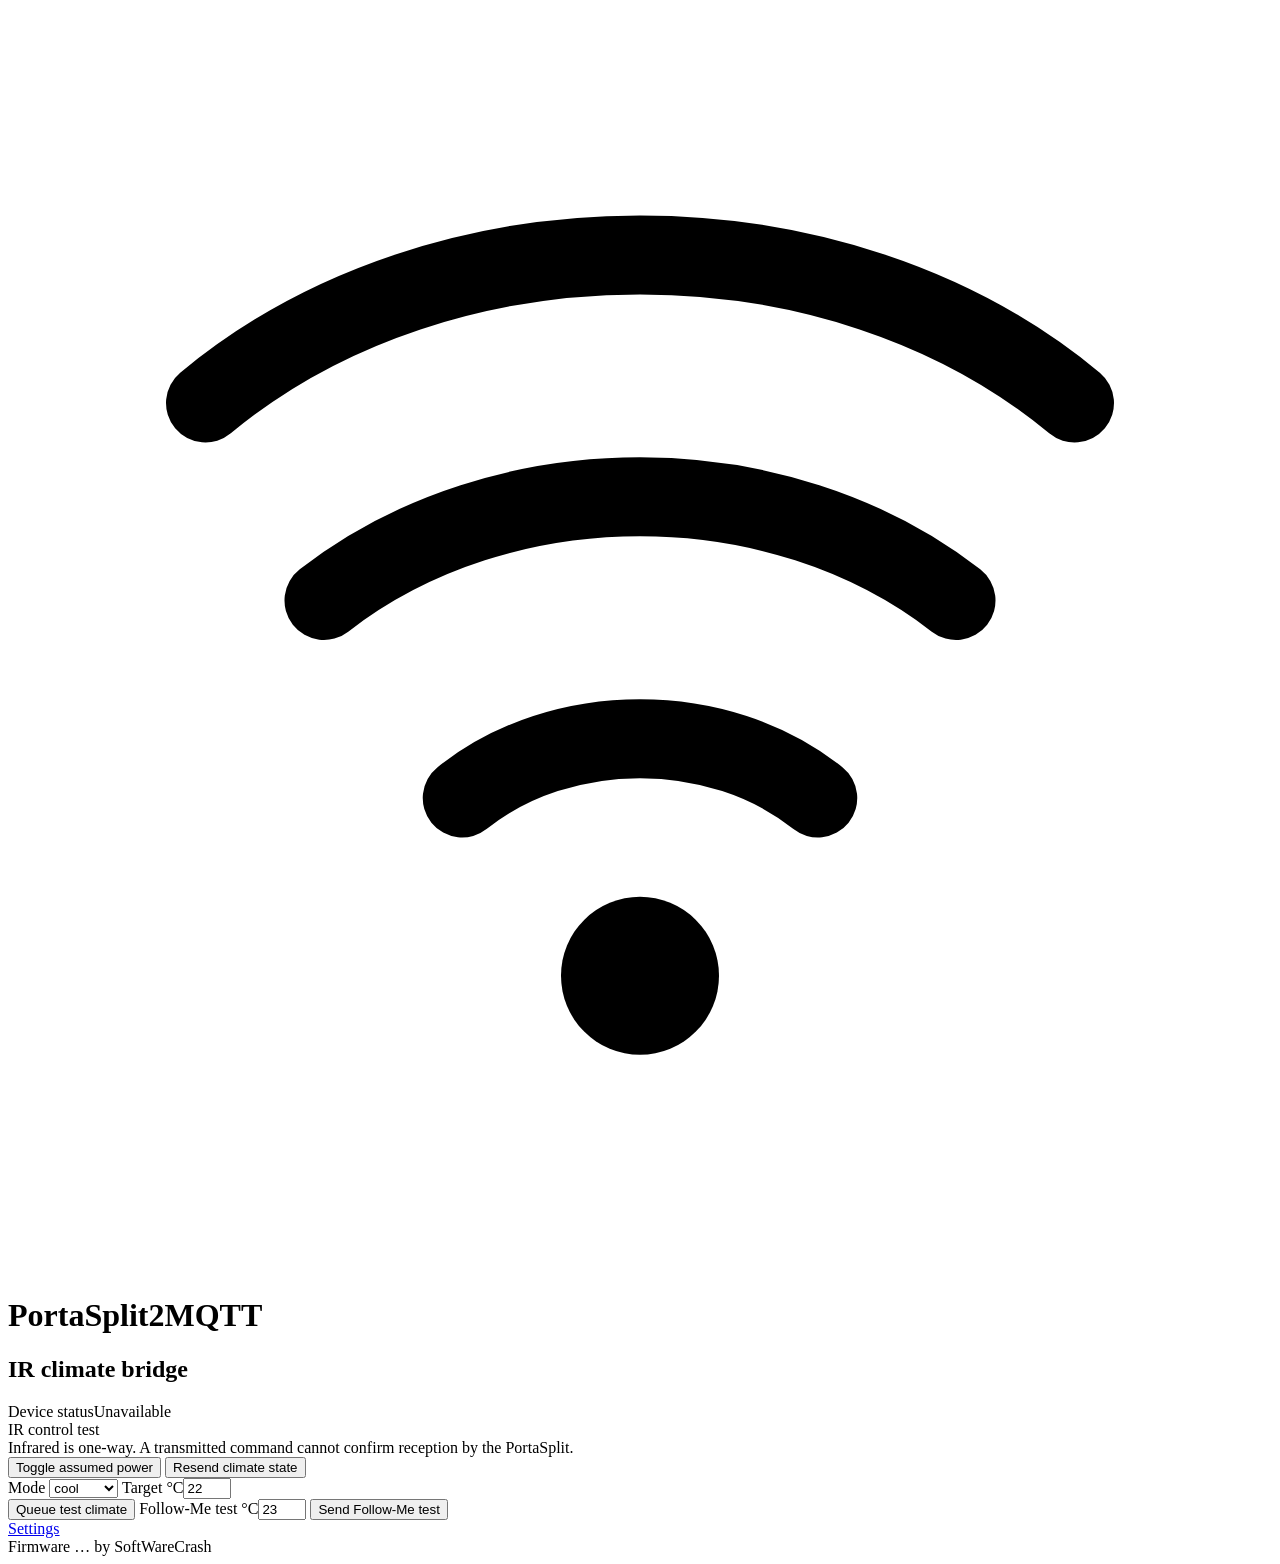
==== web/index.html @ 3bab9e49 "initial" ====
<!doctype html>
<html lang="en">
<head>
  <meta charset="utf-8">
  <meta name="viewport" content="width=device-width,initial-scale=1">
  <title>PortaSplit2MQTT</title>
  <link rel="stylesheet" href="/style.css">
</head>
<body>
  <div class="container">
    <div class="header">
      <svg class="logo" viewBox="0 0 64 64" aria-hidden="true">
        <path fill="none" stroke="currentColor" stroke-width="4" stroke-linecap="round"
              d="M10 20c12-10 32-10 44 0M16 30c9-7 23-7 32 0M23 40c5-4 13-4 18 0"/>
        <circle cx="32" cy="49" r="4" fill="currentColor"/>
      </svg>
      <div><h1>PortaSplit2MQTT</h1><h2>IR climate bridge</h2></div>
    </div>

    <div class="panel">
      <div class="panel-title"><span>Device status</span><span id="online">Loading…</span></div>
      <div id="status" class="grid"></div>
    </div>

    <div class="panel">
      <div class="panel-title">IR control test</div>
      <div class="warning">
        Infrared is one-way. A transmitted command cannot confirm reception by the PortaSplit.
      </div>
      <div class="stack actions">
        <button onclick="command('/api/power-toggle')">Toggle assumed power</button>
        <button class="btn-outline" onclick="command('/api/resend')">Resend climate state</button>
        <div class="grid">
          <label>Mode
            <select id="mode">
              <option>cool</option><option>heat</option><option>auto</option>
              <option>dry</option><option value="fan_only">fan only</option>
            </select>
          </label>
          <label>Target °C<input id="target" type="number" min="17" max="30" value="22"></label>
        </div>
        <button class="btn-outline"
                onclick="command('/api/climate?mode='+mode.value+'&target='+target.value)">
          Queue test climate
        </button>
        <label>Follow-Me test °C<input id="temp" type="number" min="0" max="37" value="23"></label>
        <button class="btn-outline" onclick="command('/api/follow?temperature='+temp.value)">
          Send Follow-Me test
        </button>
      </div>
    </div>

    <div class="panel">
      <a class="btn btn-outline" href="/settings">Settings</a>
    </div>
    <div class="footer">Firmware <span id="firmware">…</span> by SoftWareCrash</div>
  </div>

  <div class="toast" id="toast"></div>
  <script>
    const labels = {
      device: "Device", firmware: "Firmware", uptime_s: "Uptime (s)",
      free_heap: "Free heap", wifi_rssi_dbm: "Wi-Fi RSSI", ip: "IP address",
      mqtt_connected: "MQTT", last_ir_send_ms: "Last IR (ms)",
      last_follow_me_ms: "Last Follow-Me (ms)", room_temperature: "Room temperature",
      temperature_age_s: "Temperature age (s)", isense: "iSense",
      power_mode: "Power mode", wake_reason: "Wake reason", wake_count: "Wake count",
      awake_ms: "Awake (ms)"
    };

    async function refresh() {
      try {
        const response = await fetch("/api/status", {cache: "no-store"});
        const data = await response.json();
        online.textContent = data.mqtt_connected ? "Online" : "Local";
        firmware.textContent = data.firmware;
        status.innerHTML = Object.entries(data)
          .filter(([, value]) => typeof value !== "object")
          .map(([key, value]) =>
            `<div class="metric"><small>${labels[key] || key}</small><span>${value === null ? "n/a" : value}</span></div>`)
          .join("");
      } catch {
        online.textContent = "Unavailable";
      }
    }

    function show(message, ok = true) {
      toast.textContent = message;
      toast.style.borderLeftColor = ok ? "var(--primary)" : "var(--danger)";
      toast.classList.add("show");
      setTimeout(() => toast.classList.remove("show"), 3200);
    }

    async function command(url) {
      try {
        const response = await fetch(url, {method: "POST"});
        show(await response.text(), response.ok);
        refresh();
      } catch {
        show("Request failed", false);
      }
    }

    setInterval(refresh, 3000);
    refresh();
  </script>
</body>
</html>
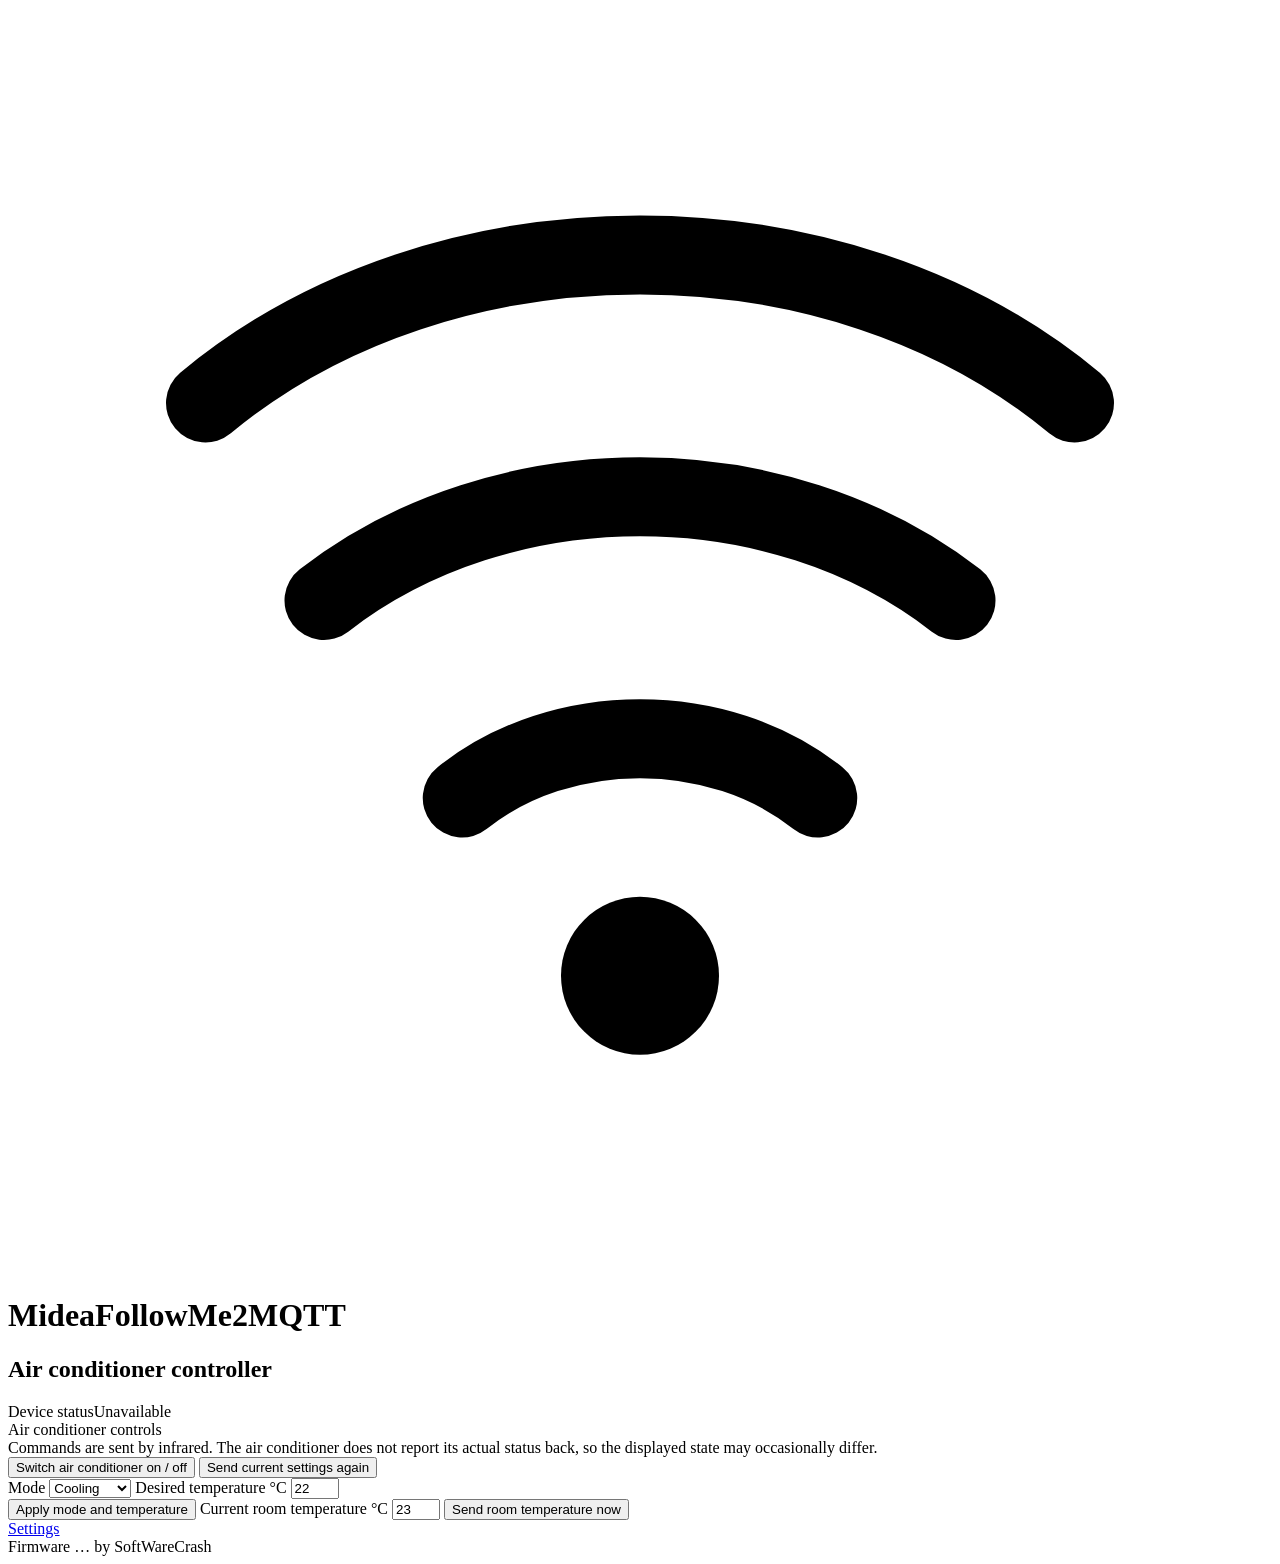
==== commit f9df9fef: "init2" ====
--- a/web/index.html
+++ b/web/index.html
@@ -3,7 +3,7 @@
 <head>
   <meta charset="utf-8">
   <meta name="viewport" content="width=device-width,initial-scale=1">
-  <title>PortaSplit2MQTT</title>
+  <title>MideaFollowMe2MQTT</title>
   <link rel="stylesheet" href="/style.css">
 </head>
 <body>
@@ -14,7 +14,7 @@
               d="M10 20c12-10 32-10 44 0M16 30c9-7 23-7 32 0M23 40c5-4 13-4 18 0"/>
         <circle cx="32" cy="49" r="4" fill="currentColor"/>
       </svg>
-      <div><h1>PortaSplit2MQTT</h1><h2>IR climate bridge</h2></div>
+      <div><h1>MideaFollowMe2MQTT</h1><h2>Air conditioner controller</h2></div>
     </div>
 
     <div class="panel">
@@ -23,29 +23,37 @@
     </div>
 
     <div class="panel">
-      <div class="panel-title">IR control test</div>
+      <div class="panel-title">Air conditioner controls</div>
       <div class="warning">
-        Infrared is one-way. A transmitted command cannot confirm reception by the PortaSplit.
+        Commands are sent by infrared. The air conditioner does not report its actual
+        status back, so the displayed state may occasionally differ.
       </div>
       <div class="stack actions">
-        <button onclick="command('/api/power-toggle')">Toggle assumed power</button>
-        <button class="btn-outline" onclick="command('/api/resend')">Resend climate state</button>
+        <button onclick="command('/api/power-toggle')">Switch air conditioner on / off</button>
+        <button class="btn-outline" onclick="command('/api/resend')">Send current settings again</button>
         <div class="grid">
           <label>Mode
             <select id="mode">
-              <option>cool</option><option>heat</option><option>auto</option>
-              <option>dry</option><option value="fan_only">fan only</option>
+              <option value="cool">Cooling</option>
+              <option value="heat">Heating</option>
+              <option value="auto">Automatic</option>
+              <option value="dry">Drying</option>
+              <option value="fan_only">Fan only</option>
             </select>
           </label>
-          <label>Target °C<input id="target" type="number" min="17" max="30" value="22"></label>
+          <label>Desired temperature °C
+            <input id="target" type="number" min="17" max="30" value="22">
+          </label>
         </div>
         <button class="btn-outline"
                 onclick="command('/api/climate?mode='+mode.value+'&target='+target.value)">
-          Queue test climate
+          Apply mode and temperature
         </button>
-        <label>Follow-Me test °C<input id="temp" type="number" min="0" max="37" value="23"></label>
+        <label>Current room temperature °C
+          <input id="temp" type="number" min="0" max="37" value="23">
+        </label>
         <button class="btn-outline" onclick="command('/api/follow?temperature='+temp.value)">
-          Send Follow-Me test
+          Send room temperature now
         </button>
       </div>
     </div>
@@ -63,9 +71,11 @@
       free_heap: "Free heap", wifi_rssi_dbm: "Wi-Fi RSSI", ip: "IP address",
       mqtt_connected: "MQTT", last_ir_send_ms: "Last IR (ms)",
       last_follow_me_ms: "Last Follow-Me (ms)", room_temperature: "Room temperature",
-      temperature_age_s: "Temperature age (s)", isense: "iSense",
-      power_mode: "Power mode", wake_reason: "Wake reason", wake_count: "Wake count",
-      awake_ms: "Awake (ms)"
+      temperature_age_s: "Temperature age (s)", temperature_source: "Temperature source",
+      local_sensor_detected: "Local DS18B20", local_temperature: "Local temperature",
+      isense: "Room temperature control",
+      power_mode: "Energy mode", wake_reason: "Wake reason", wake_count: "Wake count",
+      awake_ms: "Awake (ms)", energy_saving_delay_s: "Power saving starts in (s)"
     };
 
     async function refresh() {
@@ -103,6 +113,7 @@
 
     setInterval(refresh, 3000);
     refresh();
+    setInterval(() => fetch("/api/activity", {cache: "no-store"}).catch(() => {}), 5000);
   </script>
 </body>
 </html>
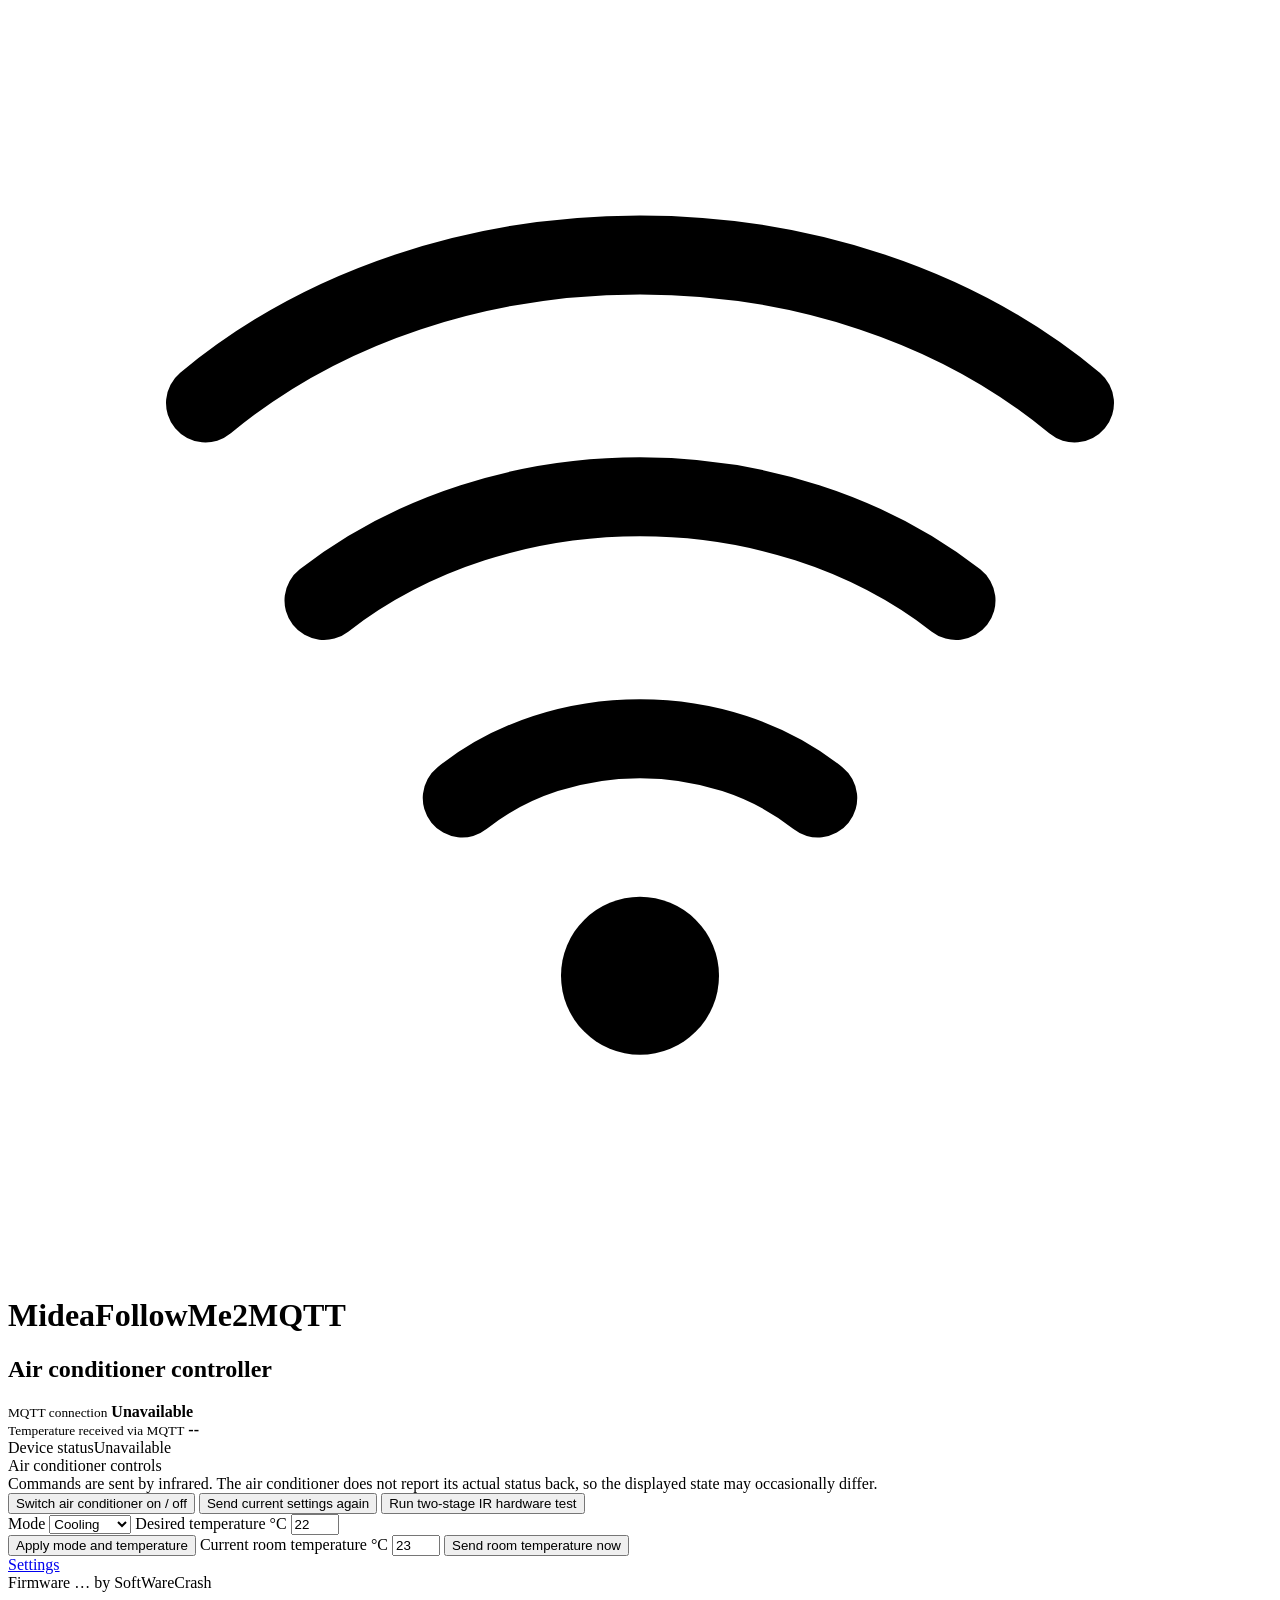
==== commit c669c2ef: "Update firmware versioning, enhance IR control, and improve web interface - Added version management" ====
--- a/web/index.html
+++ b/web/index.html
@@ -17,6 +17,17 @@
       <div><h1>MideaFollowMe2MQTT</h1><h2>Air conditioner controller</h2></div>
     </div>
 
+    <div class="summary-grid">
+      <div class="summary-card">
+        <small>MQTT connection</small>
+        <strong id="mqtt-summary">Checking...</strong>
+      </div>
+      <div class="summary-card">
+        <small>Temperature received via MQTT</small>
+        <strong id="mqtt-temperature">--</strong>
+      </div>
+    </div>
+
     <div class="panel">
       <div class="panel-title"><span>Device status</span><span id="online">Loading…</span></div>
       <div id="status" class="grid"></div>
@@ -29,8 +40,9 @@
         status back, so the displayed state may occasionally differ.
       </div>
       <div class="stack actions">
-        <button onclick="command('/api/power-toggle')">Switch air conditioner on / off</button>
-        <button class="btn-outline" onclick="command('/api/resend')">Send current settings again</button>
+        <button id="power-button" type="button">Switch air conditioner on / off</button>
+        <button id="resend-button" class="btn-outline" type="button">Send current settings again</button>
+        <button id="ir-test-button" class="btn-outline" type="button">Run two-stage IR hardware test</button>
         <div class="grid">
           <label>Mode
             <select id="mode">
@@ -45,14 +57,13 @@
             <input id="target" type="number" min="17" max="30" value="22">
           </label>
         </div>
-        <button class="btn-outline"
-                onclick="command('/api/climate?mode='+mode.value+'&target='+target.value)">
+        <button id="climate-button" class="btn-outline" type="button">
           Apply mode and temperature
         </button>
         <label>Current room temperature °C
           <input id="temp" type="number" min="0" max="37" value="23">
         </label>
-        <button class="btn-outline" onclick="command('/api/follow?temperature='+temp.value)">
+        <button id="follow-button" class="btn-outline" type="button">
           Send room temperature now
         </button>
       </div>
@@ -66,50 +77,85 @@
 
   <div class="toast" id="toast"></div>
   <script>
-    const labels = {
-      device: "Device", firmware: "Firmware", uptime_s: "Uptime (s)",
-      free_heap: "Free heap", wifi_rssi_dbm: "Wi-Fi RSSI", ip: "IP address",
-      mqtt_connected: "MQTT", last_ir_send_ms: "Last IR (ms)",
-      last_follow_me_ms: "Last Follow-Me (ms)", room_temperature: "Room temperature",
-      temperature_age_s: "Temperature age (s)", temperature_source: "Temperature source",
-      local_sensor_detected: "Local DS18B20", local_temperature: "Local temperature",
-      isense: "Room temperature control",
-      power_mode: "Energy mode", wake_reason: "Wake reason", wake_count: "Wake count",
-      awake_ms: "Awake (ms)", energy_saving_delay_s: "Power saving starts in (s)"
-    };
+    const onlineElement = document.getElementById("online");
+    const mqttSummaryElement = document.getElementById("mqtt-summary");
+    const mqttTemperatureElement = document.getElementById("mqtt-temperature");
+    const firmwareElement = document.getElementById("firmware");
+    const statusGrid = document.getElementById("status");
+    const toastElement = document.getElementById("toast");
+    const modeInput = document.getElementById("mode");
+    const targetInput = document.getElementById("target");
+    const roomTemperatureInput = document.getElementById("temp");
 
     async function refresh() {
       try {
         const response = await fetch("/api/status", {cache: "no-store"});
         const data = await response.json();
-        online.textContent = data.mqtt_connected ? "Online" : "Local";
-        firmware.textContent = data.firmware;
-        status.innerHTML = Object.entries(data)
-          .filter(([, value]) => typeof value !== "object")
-          .map(([key, value]) =>
-            `<div class="metric"><small>${labels[key] || key}</small><span>${value === null ? "n/a" : value}</span></div>`)
+        onlineElement.textContent = data.mqtt_connected ? "Online" : "Local";
+        mqttSummaryElement.textContent = data.mqtt_connected ? "Connected" : "Disconnected";
+        mqttSummaryElement.className = data.mqtt_connected ? "ok" : "bad";
+        mqttTemperatureElement.textContent =
+          data.mqtt_temperature === null ? "No valid value" : `${data.mqtt_temperature.toFixed(1)} \u00b0C`;
+        firmwareElement.textContent = data.firmware;
+        const sourceNames = {mqtt: "MQTT", local_ds18b20: "Local DS18B20", none: "None"};
+        const irNames = {climate: "Climate settings", follow_me: "Room temperature", hardware_test: "Hardware test", none: "None"};
+        const statusItems = [
+          ["IP address", data.ip],
+          ["Temperature in use", data.room_temperature === null ? "--" : `${Number(data.room_temperature).toFixed(1)} \u00b0C`],
+          ["Temperature source", sourceNames[data.temperature_source] || data.temperature_source],
+          ["Last IR command", irNames[data.last_ir_type] || data.last_ir_type]
+        ];
+        statusGrid.innerHTML = statusItems
+          .map(([label, value]) =>
+            `<div class="metric"><small>${label}</small><span>${value ?? "--"}</span></div>`)
           .join("");
       } catch {
-        online.textContent = "Unavailable";
+        onlineElement.textContent = "Unavailable";
+        mqttSummaryElement.textContent = "Unavailable";
+        mqttSummaryElement.className = "bad";
+        mqttTemperatureElement.textContent = "--";
       }
     }
 
     function show(message, ok = true) {
-      toast.textContent = message;
-      toast.style.borderLeftColor = ok ? "var(--primary)" : "var(--danger)";
-      toast.classList.add("show");
-      setTimeout(() => toast.classList.remove("show"), 3200);
+      toastElement.textContent = message;
+      toastElement.style.borderLeftColor = ok ? "var(--primary)" : "var(--danger)";
+      toastElement.classList.add("show");
+      setTimeout(() => toastElement.classList.remove("show"), 3200);
     }
 
-    async function command(url) {
+    async function runCommand(button, url, busyText = "Sending...") {
+      const originalText = button.textContent;
+      button.disabled = true;
+      button.textContent = busyText;
       try {
-        const response = await fetch(url, {method: "POST"});
+        const separator = url.includes("?") ? "&" : "?";
+        const response = await fetch(`${url}${separator}t=${Date.now()}`, {
+          method: "POST",
+          cache: "no-store"
+        });
         show(await response.text(), response.ok);
-        refresh();
+        await refresh();
       } catch {
         show("Request failed", false);
+      } finally {
+        button.disabled = false;
+        button.textContent = originalText;
       }
     }
+
+    document.getElementById("power-button").addEventListener("click", event =>
+      runCommand(event.currentTarget, "/api/power-toggle"));
+    document.getElementById("resend-button").addEventListener("click", event =>
+      runCommand(event.currentTarget, "/api/resend"));
+    document.getElementById("climate-button").addEventListener("click", event =>
+      runCommand(event.currentTarget,
+        `/api/climate?mode=${encodeURIComponent(modeInput.value)}&target=${encodeURIComponent(targetInput.value)}`));
+    document.getElementById("follow-button").addEventListener("click", event =>
+      runCommand(event.currentTarget,
+        `/api/follow?temperature=${encodeURIComponent(roomTemperatureInput.value)}`));
+    document.getElementById("ir-test-button").addEventListener("click", event =>
+      runCommand(event.currentTarget, "/api/ir-test", "IR hardware test running..."));
 
     setInterval(refresh, 3000);
     refresh();
